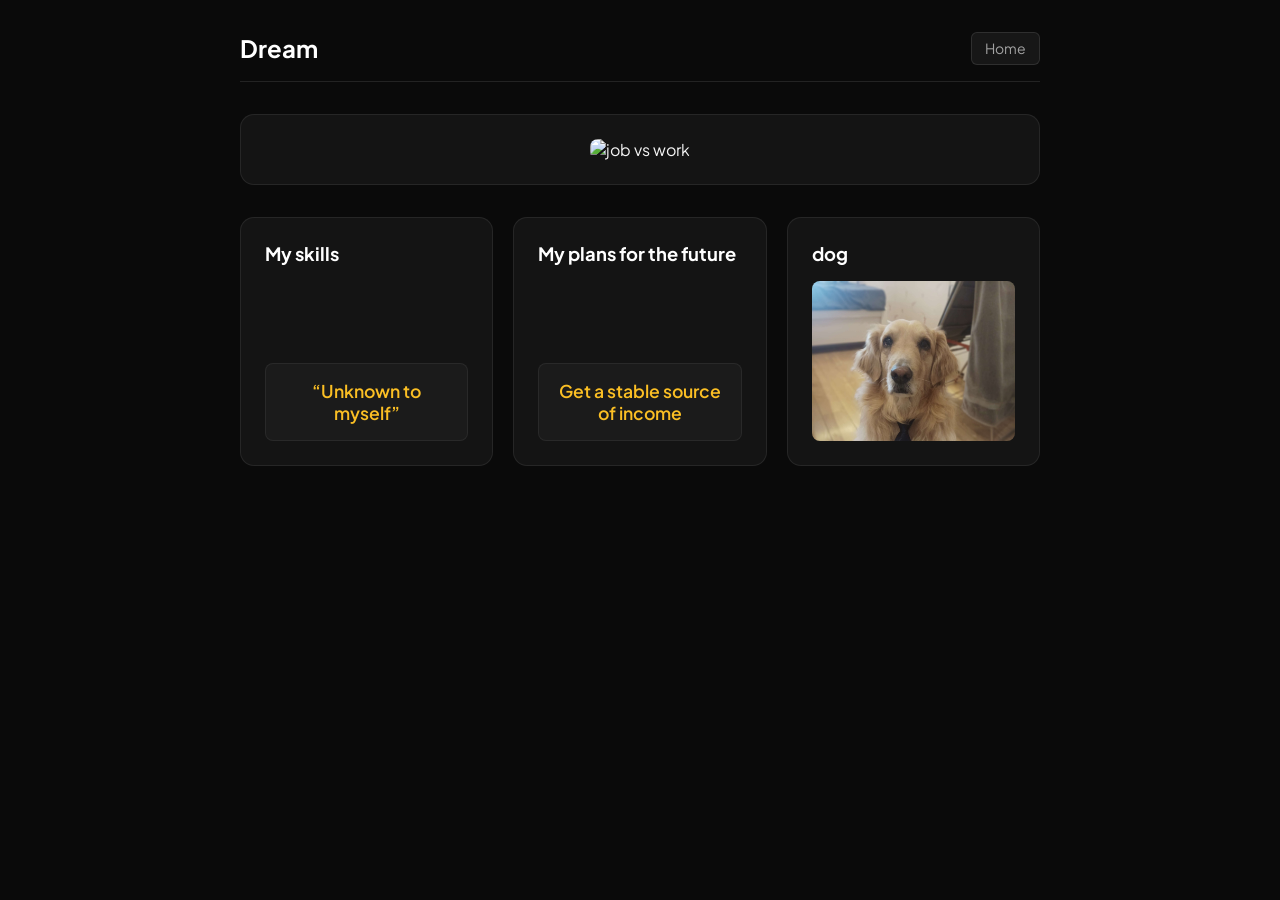
==== public/assets/aistudio/job_1d3b0ee7.html @ f604670f "feat: implement app shell and view routing Set up the React project structure with navigation betwee" ====
<!DOCTYPE html>
<html lang="en">
<head>
    <meta charset="UTF-8">
    <meta name="viewport" content="width=device-width, initial-scale=1.0">
    <title>dream</title>
    <link rel="preconnect" href="https://fonts.googleapis.com">
    <link rel="preconnect" href="https://fonts.gstatic.com" crossorigin>
    <link href="https://fonts.googleapis.com/css2?family=Plus+Jakarta+Sans:wght@400;500;600;700&display=swap" rel="stylesheet">
    <style>
        * {
            box-sizing: border-box;
            margin: 0;
            padding: 0;
        }

        body {
            min-height: 100vh;
            background-color: #0a0a0a;
            color: #f5f5f5;
            font-family: 'Plus Jakarta Sans', system-ui, sans-serif;
            display: flex;
            flex-direction: column;
            align-items: center;
            padding: 2rem 1rem 4rem;
        }

        .container {
            width: 100%;
            max-width: 800px;
            display: flex;
            flex-direction: column;
            gap: 2rem;
        }

        .top-nav {
            display: flex;
            justify-content: space-between;
            align-items: center;
            padding-bottom: 1rem;
            border-bottom: 1px solid rgba(255, 255, 255, 0.1);
        }

        .brand {
            font-weight: 700;
            font-size: 1.5rem;
            color: #ffffff;
            text-transform: capitalize;
        }

        .home-link {
            font-size: 0.875rem;
            color: #a3a3a3;
            text-decoration: none;
            padding: 0.4rem 0.8rem;
            border-radius: 6px;
            background: #171717;
            border: 1px solid rgba(255, 255, 255, 0.1);
            transition: all 0.2s;
        }

        .home-link:hover {
            color: #ffffff;
            background: #262626;
        }

        .thumb-box {
            display: flex;
            justify-content: center;
            padding: 1.5rem;
            background: #141414;
            border: 1px solid rgba(255, 255, 255, 0.08);
            border-radius: 14px;
        }

        .thumb-box img {
            max-width: 100%;
            height: auto;
            border-radius: 8px;
        }

        .pillars-grid {
            display: grid;
            grid-template-columns: repeat(auto-fit, minmax(220px, 1fr));
            gap: 1.25rem;
        }

        .pillar-card {
            background: #141414;
            border: 1px solid rgba(255, 255, 255, 0.08);
            border-radius: 14px;
            padding: 1.5rem;
            display: flex;
            flex-direction: column;
            justify-content: space-between;
            min-height: 180px;
            transition: border-color 0.2s, transform 0.2s;
        }

        .pillar-card:hover {
            border-color: rgba(255, 255, 255, 0.25);
            transform: translateY(-2px);
        }

        .pillar-header {
            font-size: 1.15rem;
            font-weight: 700;
            color: #ffffff;
            margin-bottom: 1rem;
        }

        .pillar-content {
            font-size: 1.1rem;
            font-weight: 600;
            color: #fbbf24;
            background: rgba(255, 255, 255, 0.03);
            border: 1px solid rgba(255, 255, 255, 0.06);
            border-radius: 8px;
            padding: 1rem;
            text-align: center;
        }

        .pillar-img-box {
            width: 100%;
            height: 160px;
            border-radius: 8px;
            overflow: hidden;
            background: #1e1e1e;
        }

        .pillar-img-box img {
            width: 100%;
            height: 100%;
            object-fit: cover;
            object-position: top;
        }
    </style>
</head>
<body>
    <div class="container">
        <header class="top-nav">
            <h1 class="brand">dream</h1>
            <a href="/" class="home-link">Home</a>
        </header>

        <div class="thumb-box">
            <img src="https://keydifferences.com/wp-content/uploads/2016/07/job-vs-work-thumbnail.jpg" alt="job vs work">
        </div>

        <div class="pillars-grid">
            <div class="pillar-card">
                <div class="pillar-header">My skills</div>
                <div class="pillar-content">&ldquo;Unknown to myself&rdquo;</div>
            </div>

            <div class="pillar-card">
                <div class="pillar-header">My plans for the future</div>
                <div class="pillar-content">Get a stable source of income</div>
            </div>

            <div class="pillar-card">
                <div class="pillar-header">dog</div>
                <div class="pillar-img-box">
                    <img src="./image_2b3b9978.png" alt="dog">
                </div>
            </div>
        </div>
    </div>
</body>
</html>
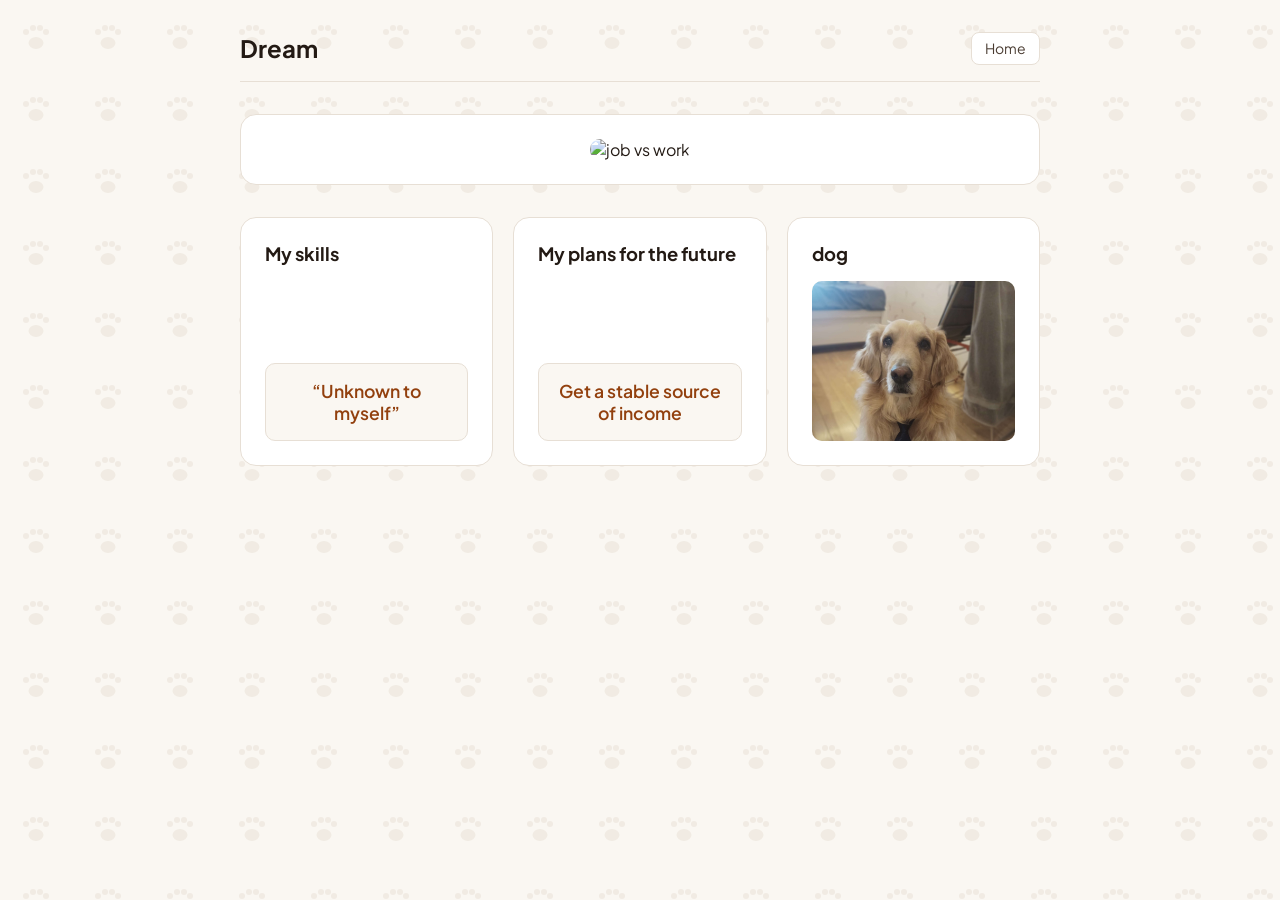
==== commit 32bc33d3: "style: update theme to warm aesthetic Refactored the application's color palette to a warm, neutral " ====
--- a/public/assets/aistudio/job_1d3b0ee7.html
+++ b/public/assets/aistudio/job_1d3b0ee7.html
@@ -16,8 +16,9 @@
 
         body {
             min-height: 100vh;
-            background-color: #0a0a0a;
-            color: #f5f5f5;
+            background-color: #faf7f2;
+            background-image: url("data:image/svg+xml,%3Csvg width='72' height='72' viewBox='0 0 72 72' xmlns='http://www.w3.org/2000/svg'%3E%3Cg fill='%23c8b79f' fill-opacity='0.18'%3E%3Cellipse cx='36' cy='43' rx='7.5' ry='6'/%3E%3Ccircle cx='26' cy='32' r='3'/%3E%3Ccircle cx='33' cy='28' r='3'/%3E%3Ccircle cx='40' cy='28' r='3'/%3E%3Ccircle cx='46' cy='32' r='3'/%3E%3C/g%3E%3C/svg%3E");
+            color: #231a14;
             font-family: 'Plus Jakarta Sans', system-ui, sans-serif;
             display: flex;
             flex-direction: column;
@@ -38,45 +39,45 @@
             justify-content: space-between;
             align-items: center;
             padding-bottom: 1rem;
-            border-bottom: 1px solid rgba(255, 255, 255, 0.1);
+            border-bottom: 1px solid #e7dfd5;
         }
 
         .brand {
             font-weight: 700;
             font-size: 1.5rem;
-            color: #ffffff;
+            color: #231a14;
             text-transform: capitalize;
         }
 
         .home-link {
             font-size: 0.875rem;
-            color: #a3a3a3;
+            color: #4a3c32;
             text-decoration: none;
             padding: 0.4rem 0.8rem;
-            border-radius: 6px;
-            background: #171717;
-            border: 1px solid rgba(255, 255, 255, 0.1);
+            border-radius: 8px;
+            background: #ffffff;
+            border: 1px solid #e7dfd5;
             transition: all 0.2s;
         }
 
         .home-link:hover {
-            color: #ffffff;
-            background: #262626;
+            color: #231a14;
+            border-color: #f59e0b;
         }
 
         .thumb-box {
             display: flex;
             justify-content: center;
             padding: 1.5rem;
-            background: #141414;
-            border: 1px solid rgba(255, 255, 255, 0.08);
-            border-radius: 14px;
+            background: #ffffff;
+            border: 1px solid #e7dfd5;
+            border-radius: 16px;
         }
 
         .thumb-box img {
             max-width: 100%;
             height: auto;
-            border-radius: 8px;
+            border-radius: 10px;
         }
 
         .pillars-grid {
@@ -86,9 +87,9 @@
         }
 
         .pillar-card {
-            background: #141414;
-            border: 1px solid rgba(255, 255, 255, 0.08);
-            border-radius: 14px;
+            background: #ffffff;
+            border: 1px solid #e7dfd5;
+            border-radius: 16px;
             padding: 1.5rem;
             display: flex;
             flex-direction: column;
@@ -98,24 +99,24 @@
         }
 
         .pillar-card:hover {
-            border-color: rgba(255, 255, 255, 0.25);
+            border-color: #f59e0b;
             transform: translateY(-2px);
         }
 
         .pillar-header {
             font-size: 1.15rem;
             font-weight: 700;
-            color: #ffffff;
+            color: #231a14;
             margin-bottom: 1rem;
         }
 
         .pillar-content {
             font-size: 1.1rem;
             font-weight: 600;
-            color: #fbbf24;
-            background: rgba(255, 255, 255, 0.03);
-            border: 1px solid rgba(255, 255, 255, 0.06);
-            border-radius: 8px;
+            color: #92400e;
+            background: #faf7f2;
+            border: 1px solid #e7dfd5;
+            border-radius: 10px;
             padding: 1rem;
             text-align: center;
         }
@@ -123,9 +124,9 @@
         .pillar-img-box {
             width: 100%;
             height: 160px;
-            border-radius: 8px;
+            border-radius: 10px;
             overflow: hidden;
-            background: #1e1e1e;
+            background: #f1ebe1;
         }
 
         .pillar-img-box img {
